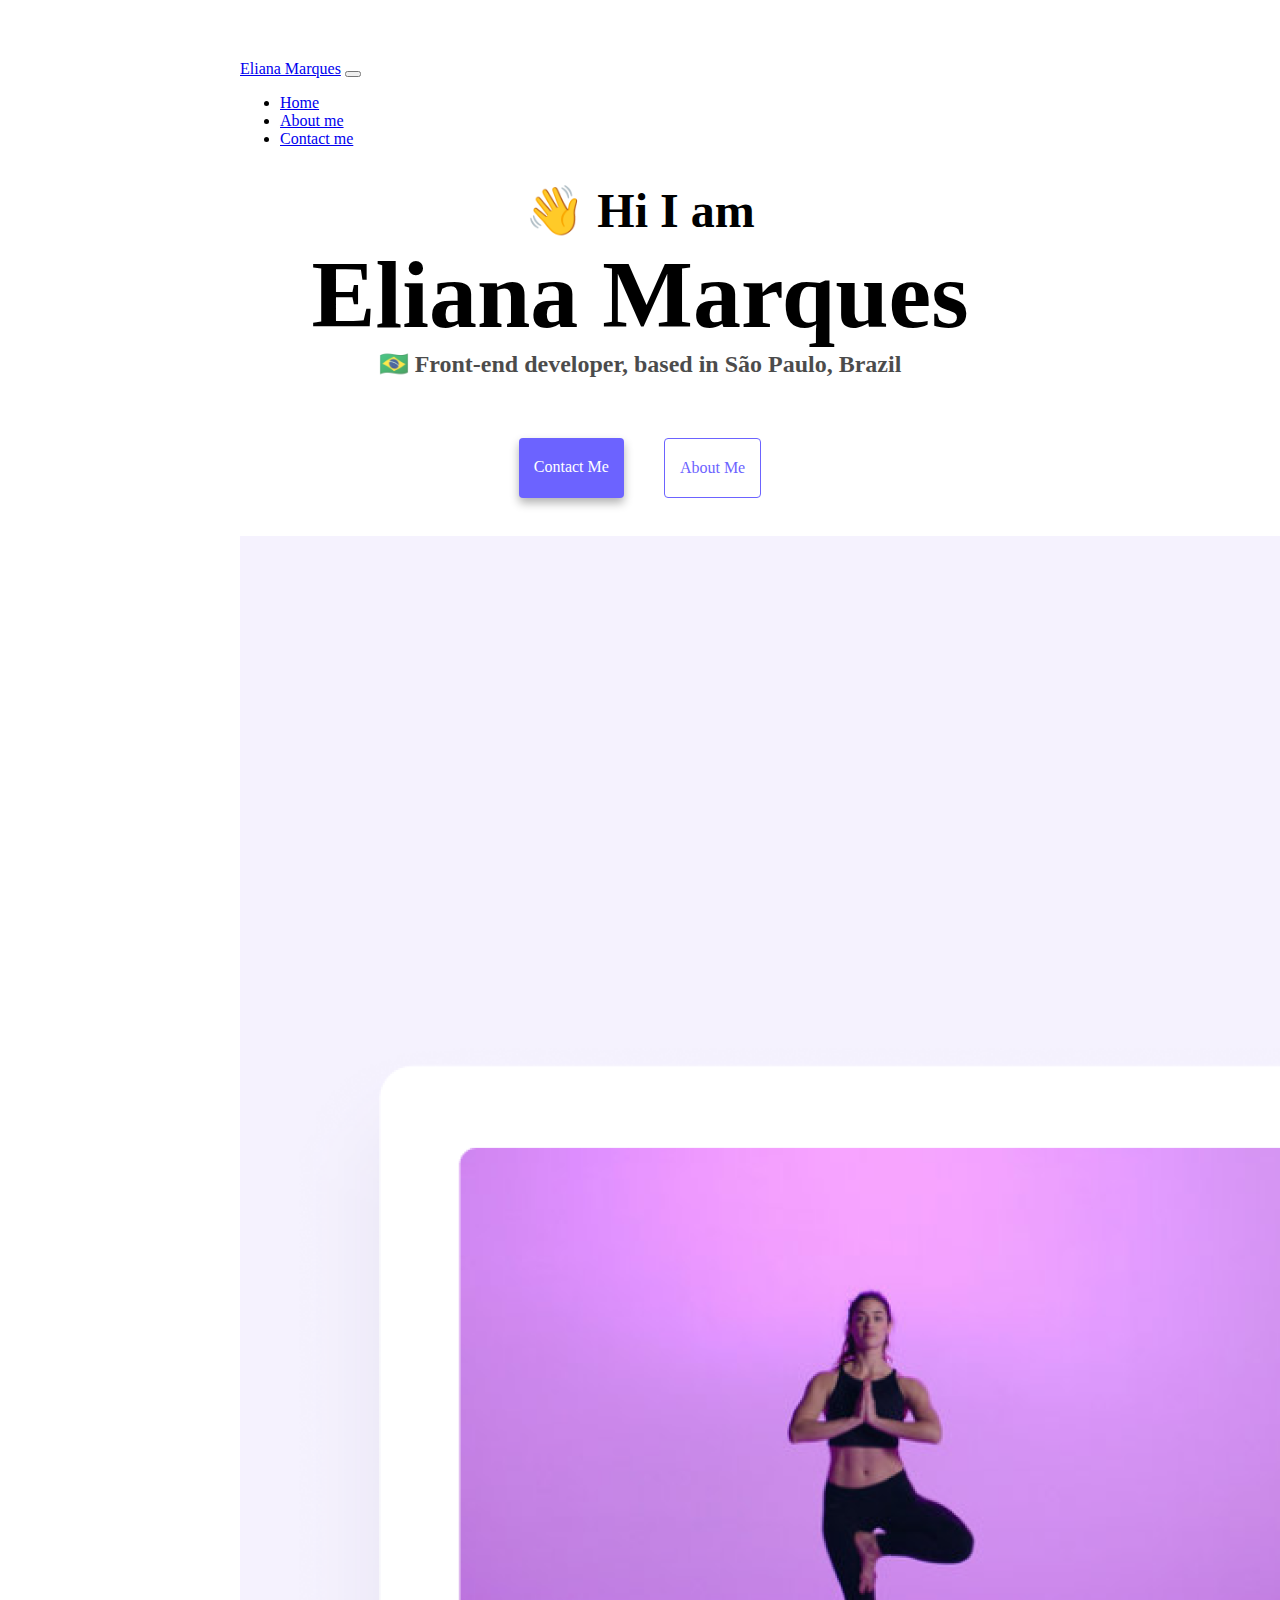
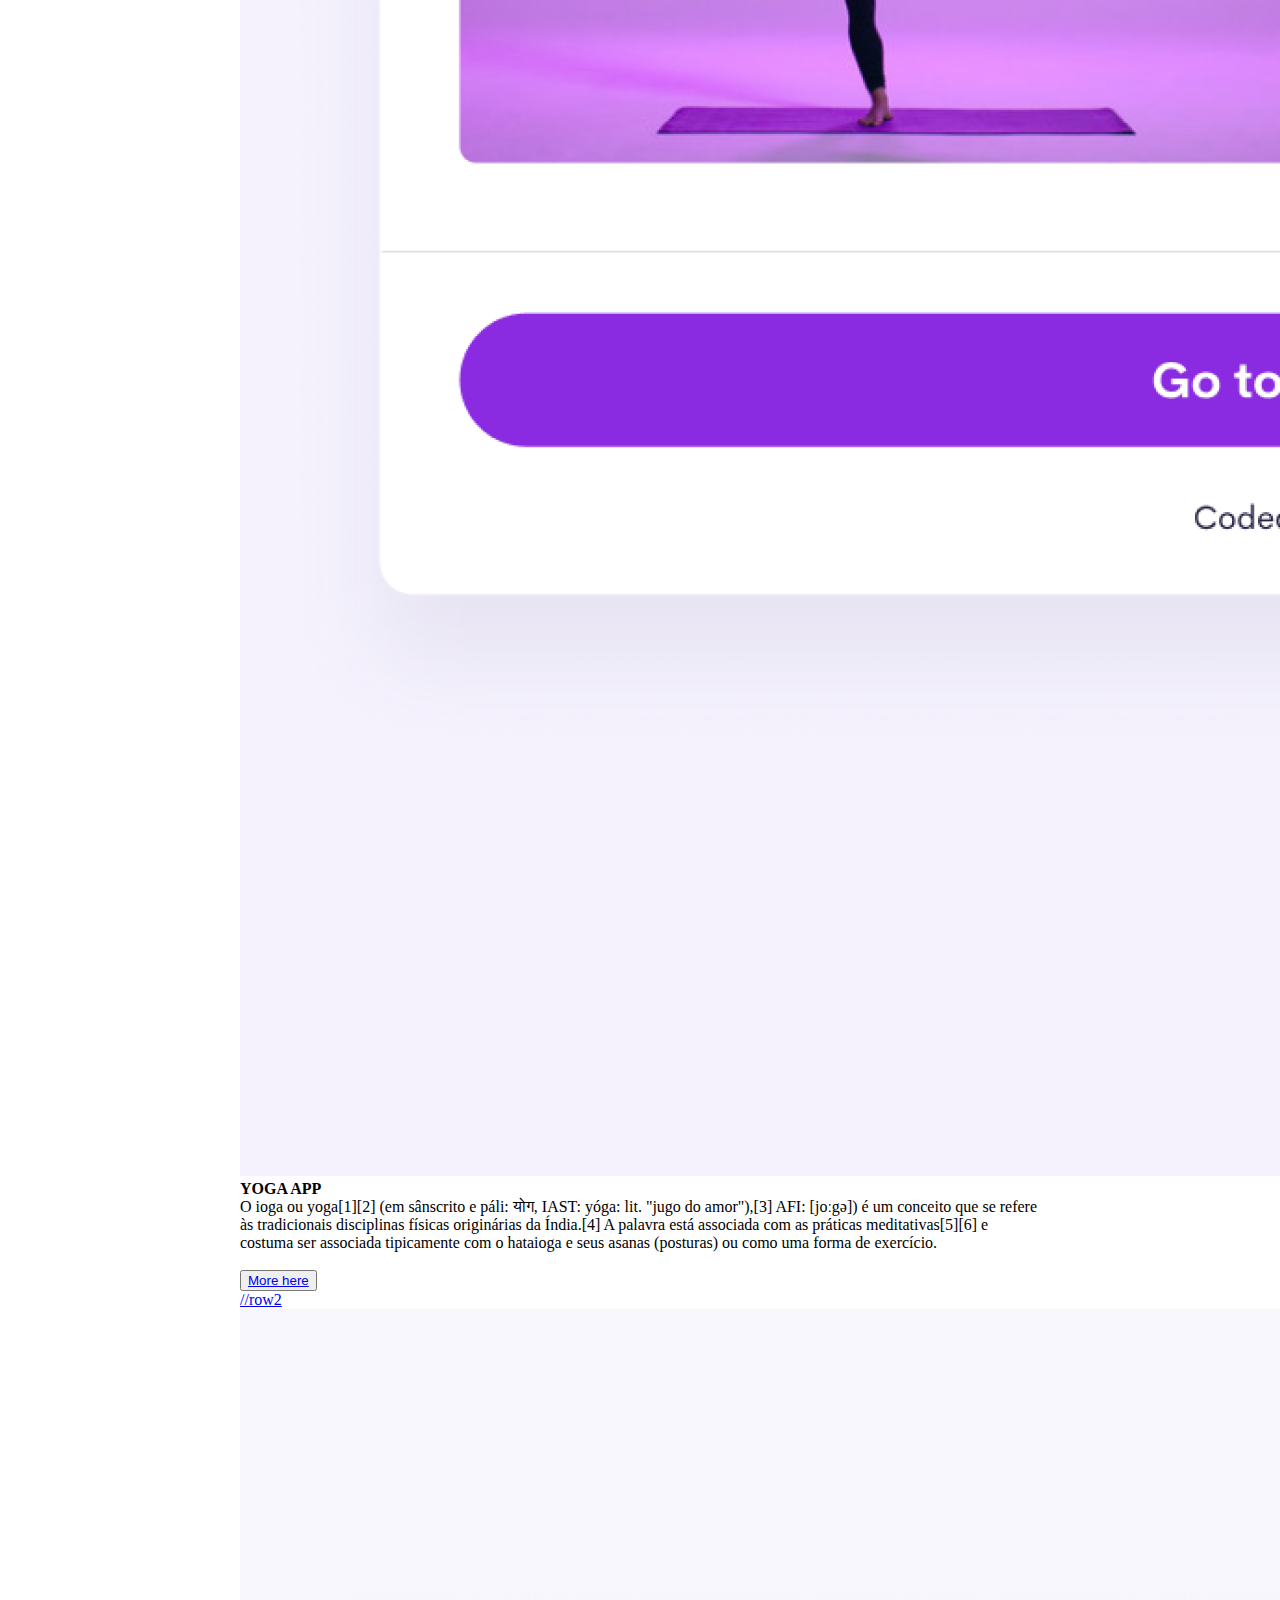
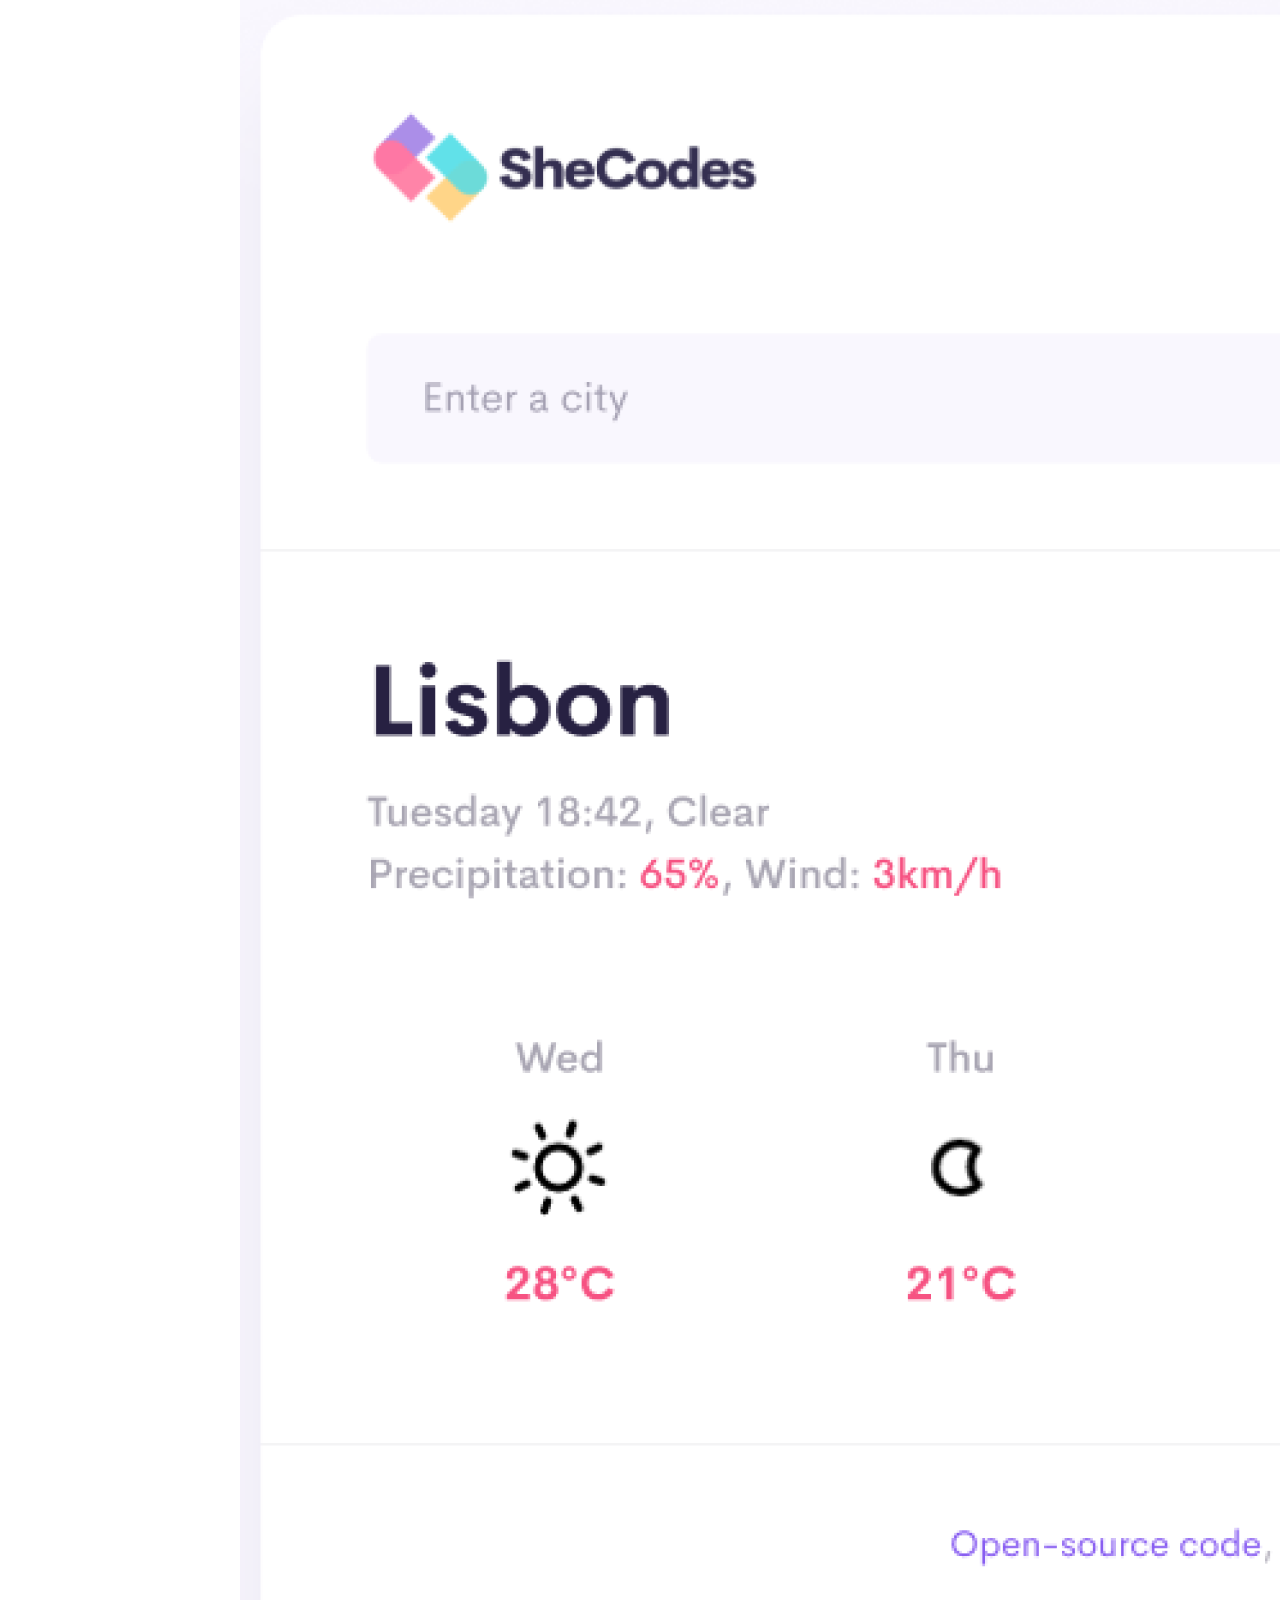
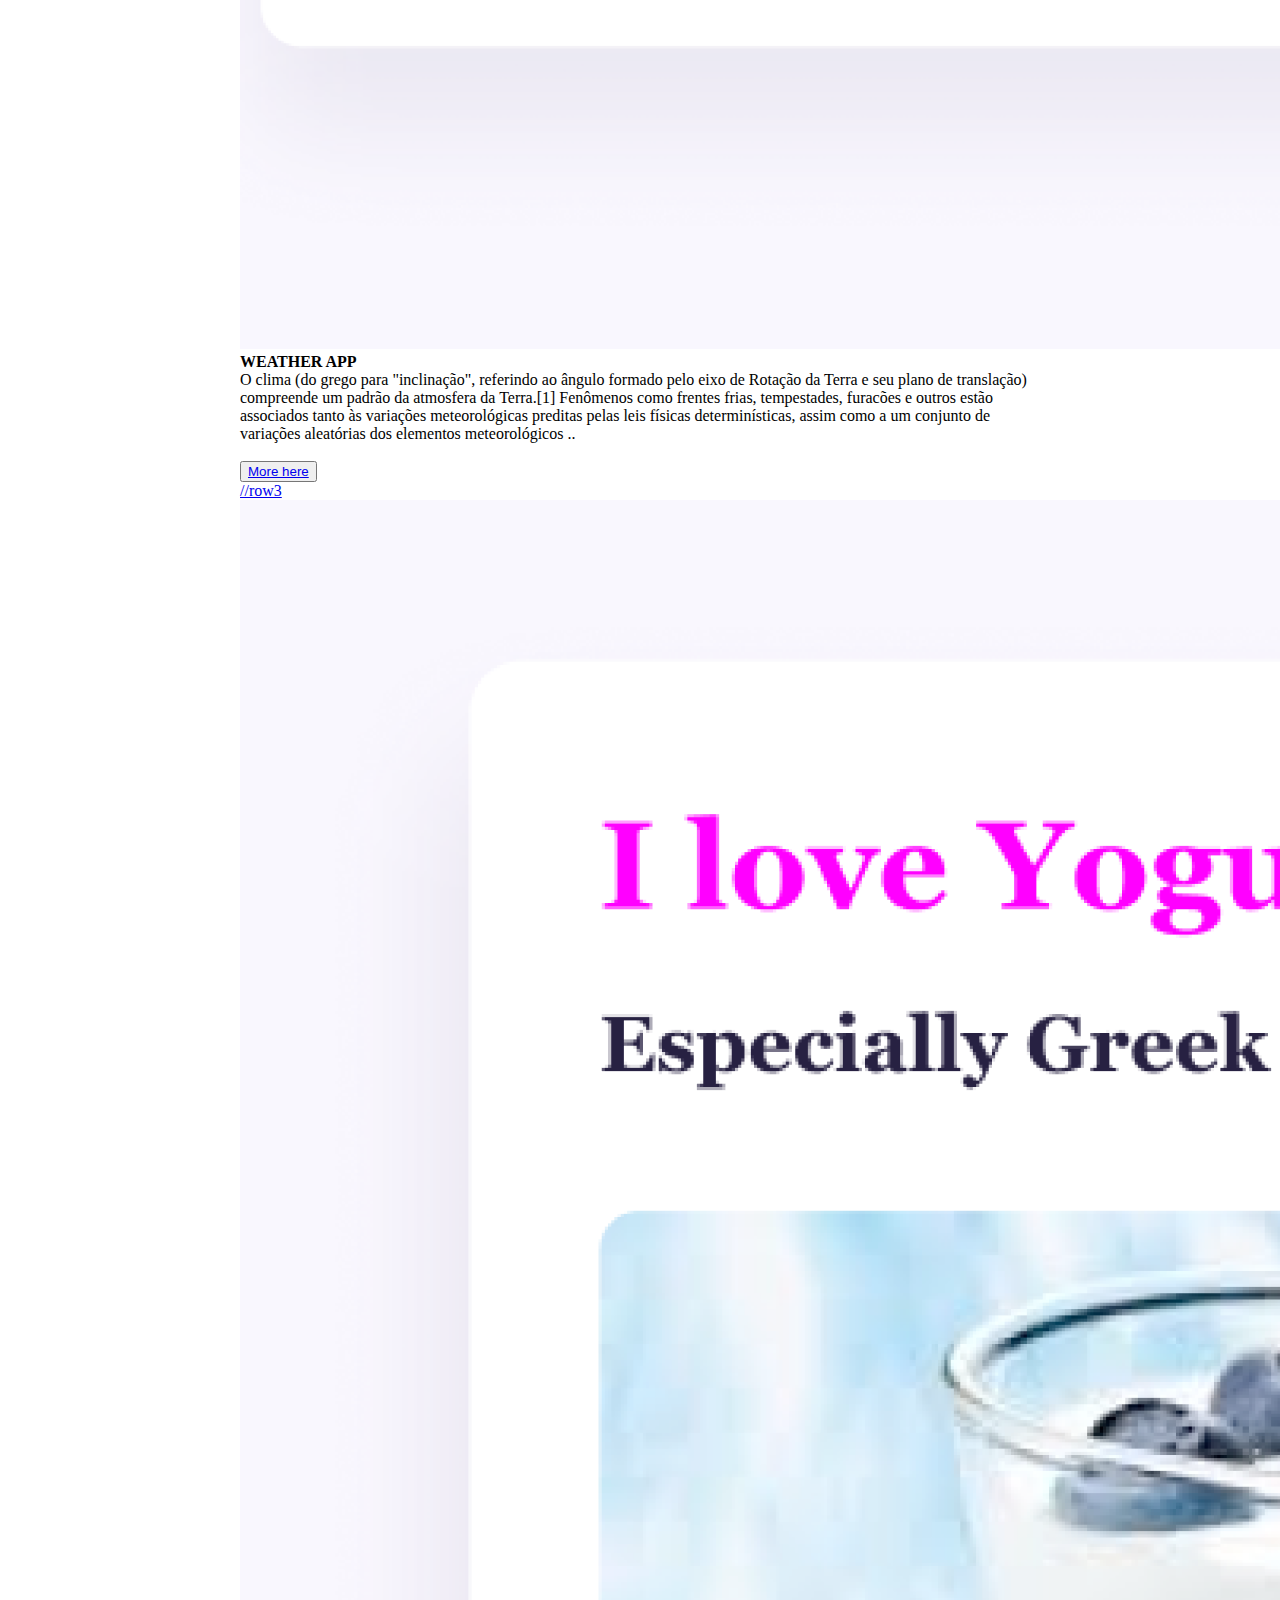
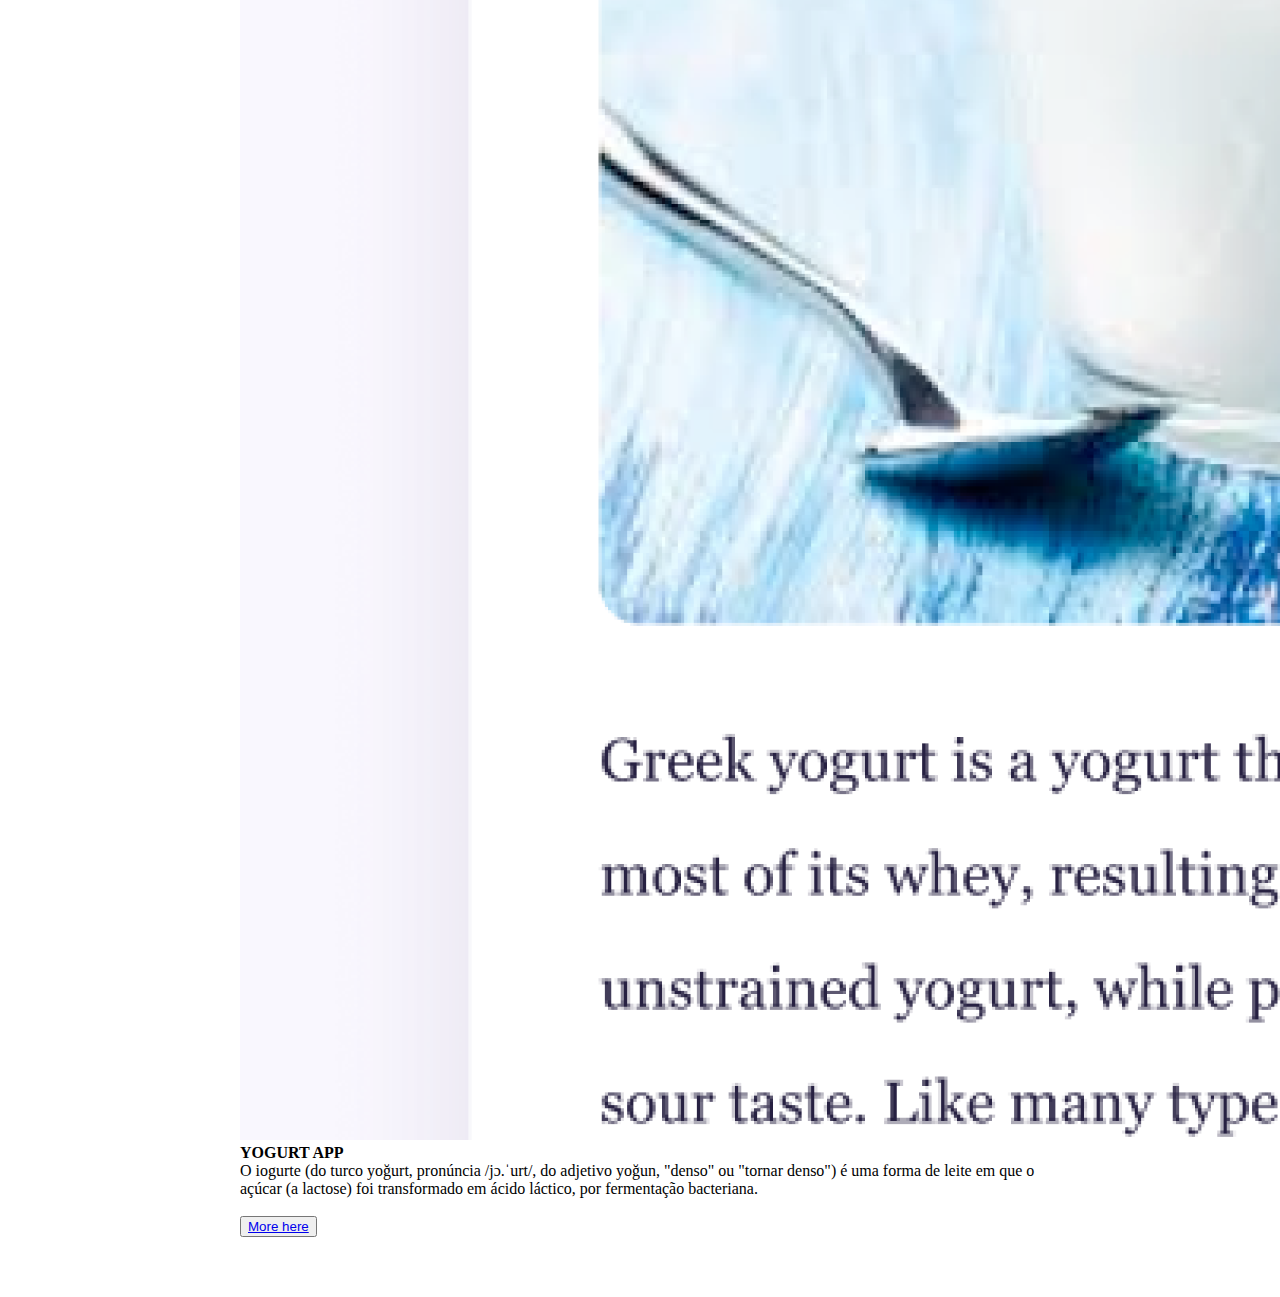
==== index.html @ b6219f6f "Multiple pages upload" ====
<!DOCTYPE html>
<html lang="en">
  <head>
    <meta charset="UTF-8" />
    <meta http-equiv="X-UA-Compatible" content="IE=edge" />
    <meta name="viewport" content="width=device-width, initial-scale=1.0" />
    <meta name="description-info" content="Eliana Marques is a frontend developer from Brazil - learn more about her projects - contact her" />
    <title>Frontend developer Eliana Marques - Projects and contact</title>
    <link
      href="https://cdn.jsdelivr.net/npm/bootstrap@5.1.1/dist/css/bootstrap.min.css"
      rel="stylesheet"
      integrity="sha384-F3w7mX95PdgyTmZZMECAngseQB83DfGTowi0iMjiWaeVhAn4FJkqJByhZMI3AhiU"
      crossorigin="anonymous"
    />
    <script
      src="https://cdn.jsdelivr.net/npm/bootstrap@5.1.1/dist/js/bootstrap.bundle.min.js"
      integrity="sha384-/bQdsTh/da6pkI1MST/rWKFNjaCP5gBSY4sEBT38Q/9RBh9AH40zEOg7Hlq2THRZ"
      crossorigin="anonymous"
    ></script>
    <link rel="stylesheet" href="/src/style.css" />
  </head>
  <header class="fixed-top">
    <nav class="nav-topper navbar navbar-expand-lg navbar-light bg-light">
      <div class="container-fluid">
        <a class="navbar-brand" href="#">Eliana Marques</a>
        <button
          class="navbar-toggler"
          type="button"
          data-bs-toggle="collapse"
          data-bs-target="#navbarNavDropdown"
          aria-controls="navbarNavDropdown"
          aria-expanded="false"
          aria-label="Toggle navigation"
        >
          <span class="navbar-toggler-icon"></span>
        </button>
        <div class="collapse navbar-collapse" id="navbarNavDropdown">
          <ul class="navbar-nav">
            <li class="nav-item">
              <a class="nav-link active" aria-current="page" href="/index.html">Home</a>
            </li>
            <li class="nav-item">
              <a class="nav-link" href="/about.html">About me</a>
            </li>
            <li class="nav-item">
              <a class="nav-link" href="/about.html">Contact me</a>
            </li>
          </ul>
        </div>
      </div>
    </nav>
  </header>
  <body>
    <br />
      <h2>👋 Hi I am</h2>
      <h1>Eliana Marques</h1>
      <h3>🇧🇷 Front-end developer, based in São Paulo, Brazil</h3>
      <div class="navigation-links">
        <a href="/about.html#contact" class="contact-link" title="email Eliana Marques">Contact me</a>
        <a href="/about.html" class="about-link" tittle="about Eliana Marques">About me</a>
      </div>
      <br />
      <div class="container overflow-hidden">
        <div class="row gy-5">
          <div class="col-md-6">
            <div class="p-3">
                <img src="/images/yoga.png" class="rounded img-thumbnail" alt="yoga lesson"></a>
            </div>
          </div>
          <div class="col-md-6">
            <div class="p-3"><strong>YOGA APP</strong>
            <div class="text">O ioga ou yoga[1][2] (em sânscrito e páli: योग, IAST: yóga: lit. "jugo do amor"),[3] AFI: [joːgə]) é um conceito que se refere às tradicionais disciplinas físicas originárias da Índia.[4] A palavra está associada com as práticas meditativas[5][6] e costuma ser associada tipicamente com o hataioga e seus asanas (posturas) ou como uma forma de exercício.
              </div>
              <br />
              <button type="button" class="btn btn-primary"><a href="https://pt.wikipedia.org/wiki/Ioga" class="text-white">More here</button>
              </div>
            </div>
          </div>
        </div>
  //row2
            <div class="container overflow-hidden">
              <div class="row gy-5">
                <div class="col-md-6">
                  <div class="p-3">
                      <img src="/images/weather.png" class="rounded img-thumbnail" alt="weather app"></a>
                  </div>
                </div>
                <div class="col-md-6">
                  <div class="p-3"><strong>WEATHER APP</strong>
                  <div class="text">O clima (do grego para "inclinação", referindo ao ângulo formado pelo eixo de Rotação da Terra e seu plano de translação) compreende um padrão da atmosfera da Terra.[1] Fenômenos como frentes frias, tempestades, furacões e outros estão associados tanto às variações meteorológicas preditas pelas leis físicas determinísticas, assim como a um conjunto de variações aleatórias dos elementos meteorológicos ..
                    </div>
                    <br />
                    <button type="button" class="btn btn-primary"><a href="https://pt.wikipedia.org/wiki/Clima" class="text-white">More here</button>
                    </div>
                  </div>
                </div>
              </div>
    //row3
    <div class="container overflow-hidden">
      <div class="row gy-5">
        <div class="col-md-6">
          <div class="p-3">
              <img src="/images/yogurt.png" class="rounded img-thumbnail" alt="yogurt pic"></a>
          </div>
        </div>
        <div class="col-md-6">
          <div class="p-3"><strong>YOGURT APP</strong>
          <div class="text">O iogurte (do turco yoğurt, pronúncia /jɔ.ˈurt/, do adjetivo yoğun, "denso" ou "tornar denso") é uma forma de leite em que o açúcar (a lactose) foi transformado em ácido láctico, por fermentação bacteriana.
            </div>
            <br />
            <button type="button" class="btn btn-primary"><a href="https://pt.wikipedia.org/wiki/Iogurte" class="text-white">More here</button>
            </div>
          </div>
        </div>
        </div>
    </body>
  </html>
---- src/style.css ----
:root {
  --primary-color: #6c63ff;
  --secondary-color: #f5f2fe;
  --box-shadow: 0 5px 10px rgba(0, 0, 0, 0.3);
}

body {
  margin: 60px auto;
  max-width: 800px;
}

h1,
h2,
h3 {
  text-align: center;
  margin: 0;
}

h1 {
  font-size: 96px;
}

h2 {
  font-size: 48px;
}

h3 {
  font-size: 24px;
  opacity: 0.7;
}

p {
  background: var(--secondary-color);
  padding: 20px;
  border-radius: 4px;
  font-size: 18px;
  line-height: 1.5;
  text-align: center;
}

.navigation-links {
  display: flex;
  margin-top: 40px;
  justify-content: center;
}

.navigation-links a {
  margin: 20px;
  border-radius: 4px;
  padding: 20px 15px;
  text-decoration: none;
  text-transform: capitalize;
}

.contact-link {
  background: var(--primary-color);
  box-shadow: var(--box-shadow);
  color: white;
}

.about-link {
  color: var(--primary-color);
  border: 1px solid var(--primary-color);
}

.homepage-link {
  color: var(--primary-color);
  text-align: center;
  display: block;
}

.about-paragraphs {
  display: flex;
  margin: 30px 0;
}

.about-paragraphs p {
  margin: 10px;
}

.about-main-paragraph {
  border: none;
  background: none;
}

.email-link {
  display: flex;
  justify-content: center;
  color: var(--primary-color);
  font-size: 28px;
  text-decoration: none;
}

.email-link:hover {
  text-decoration: underline;
}
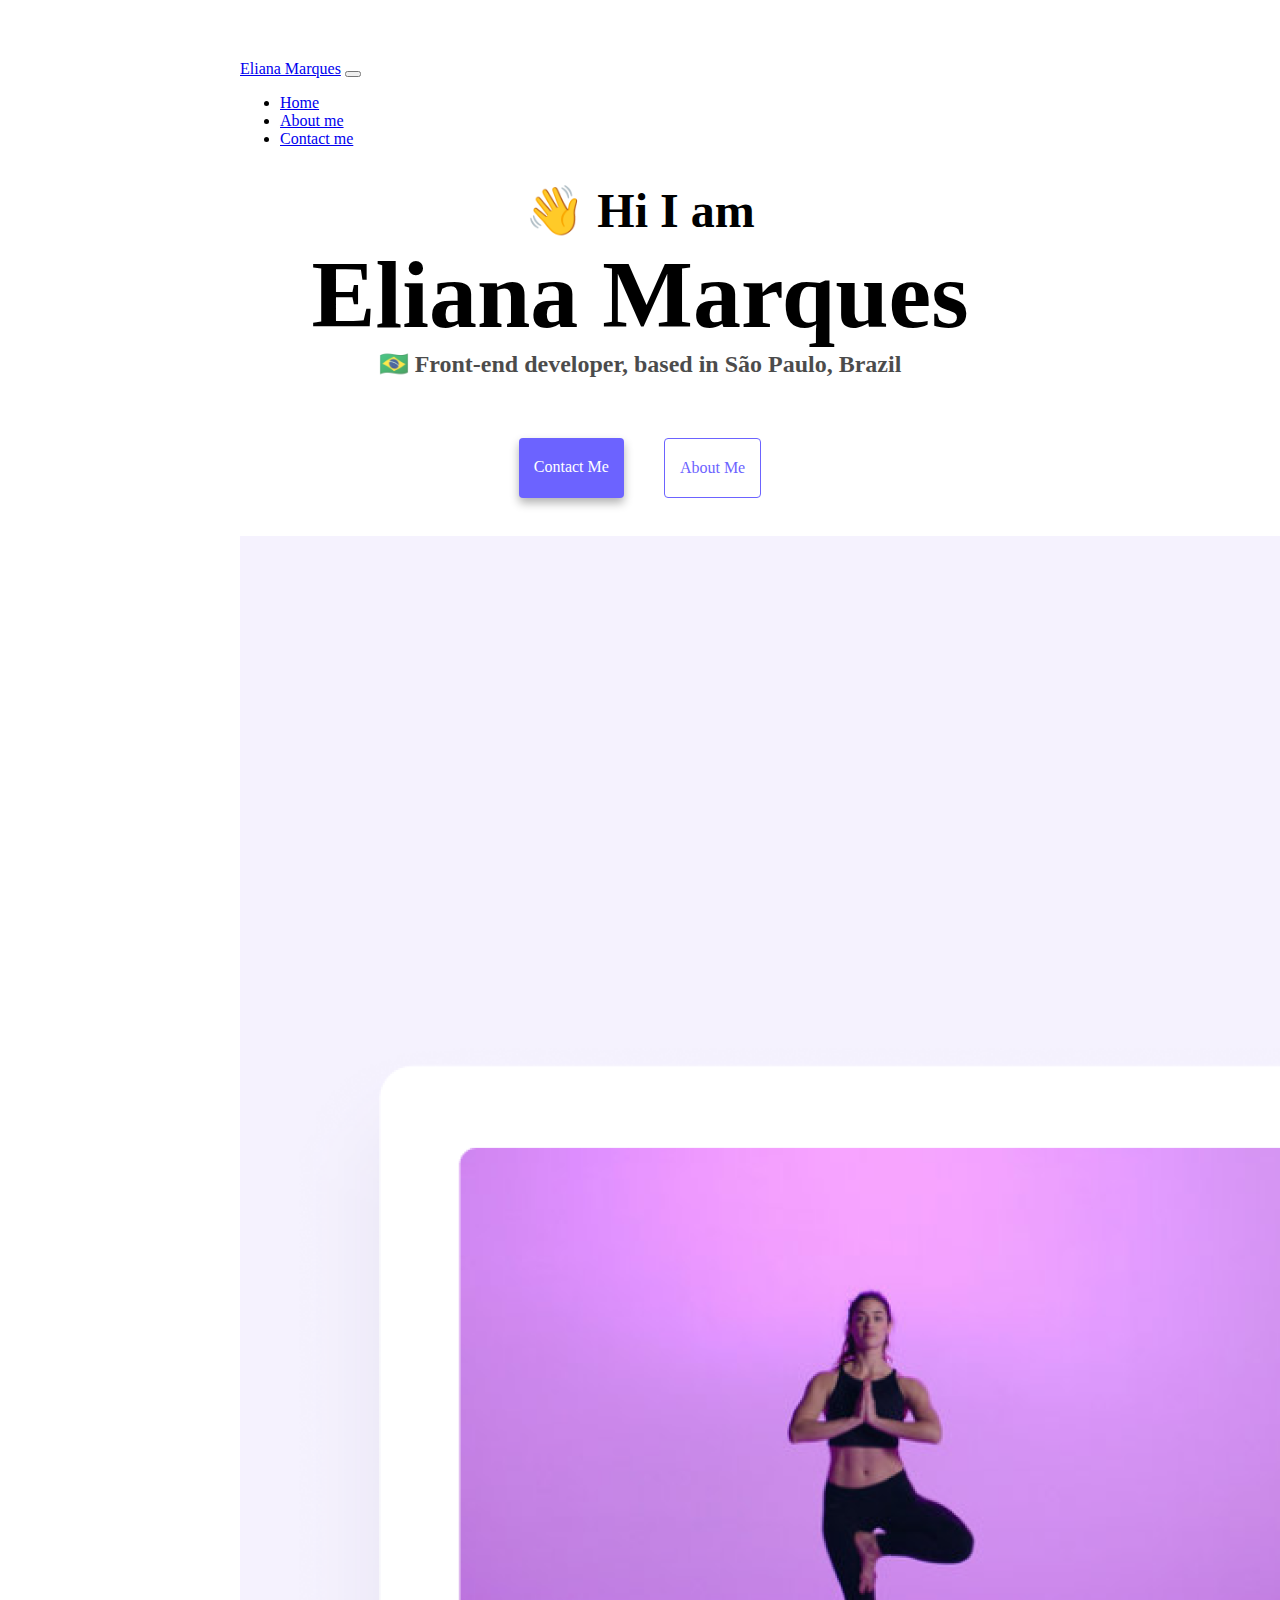
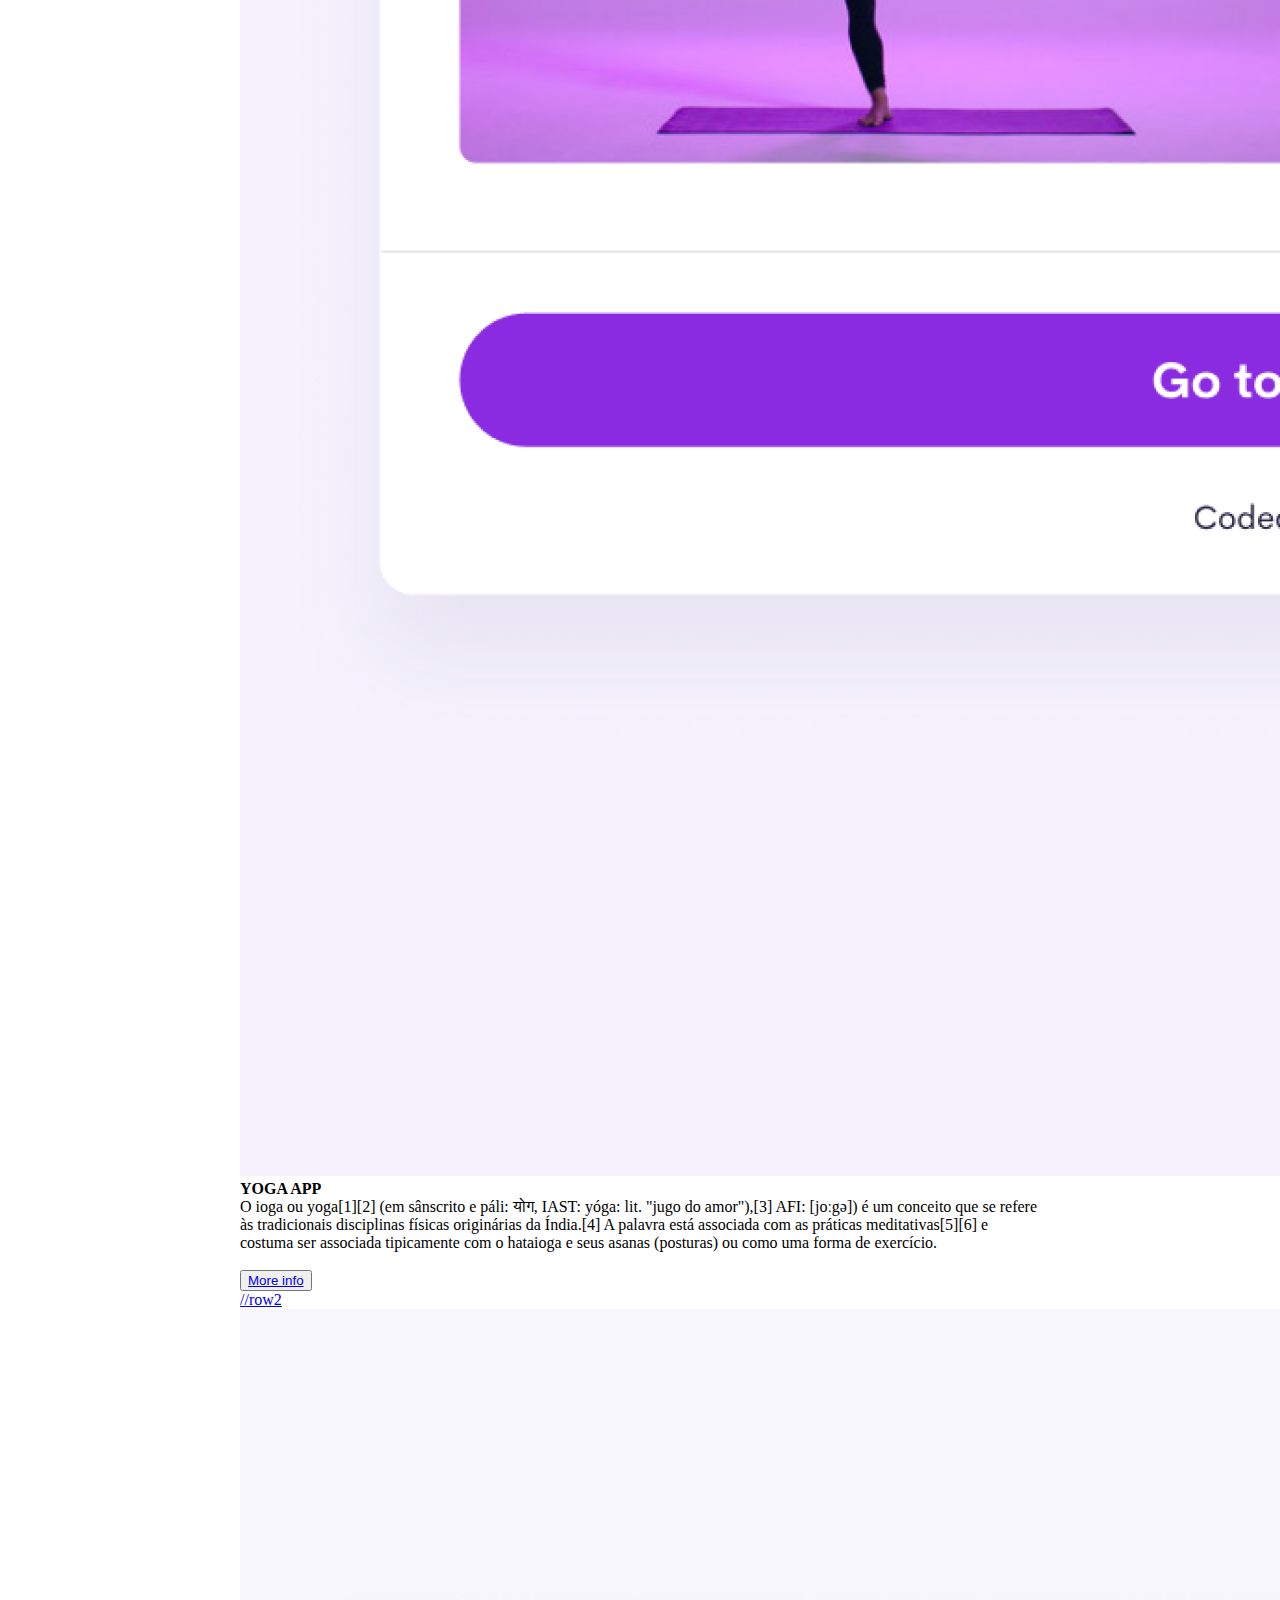
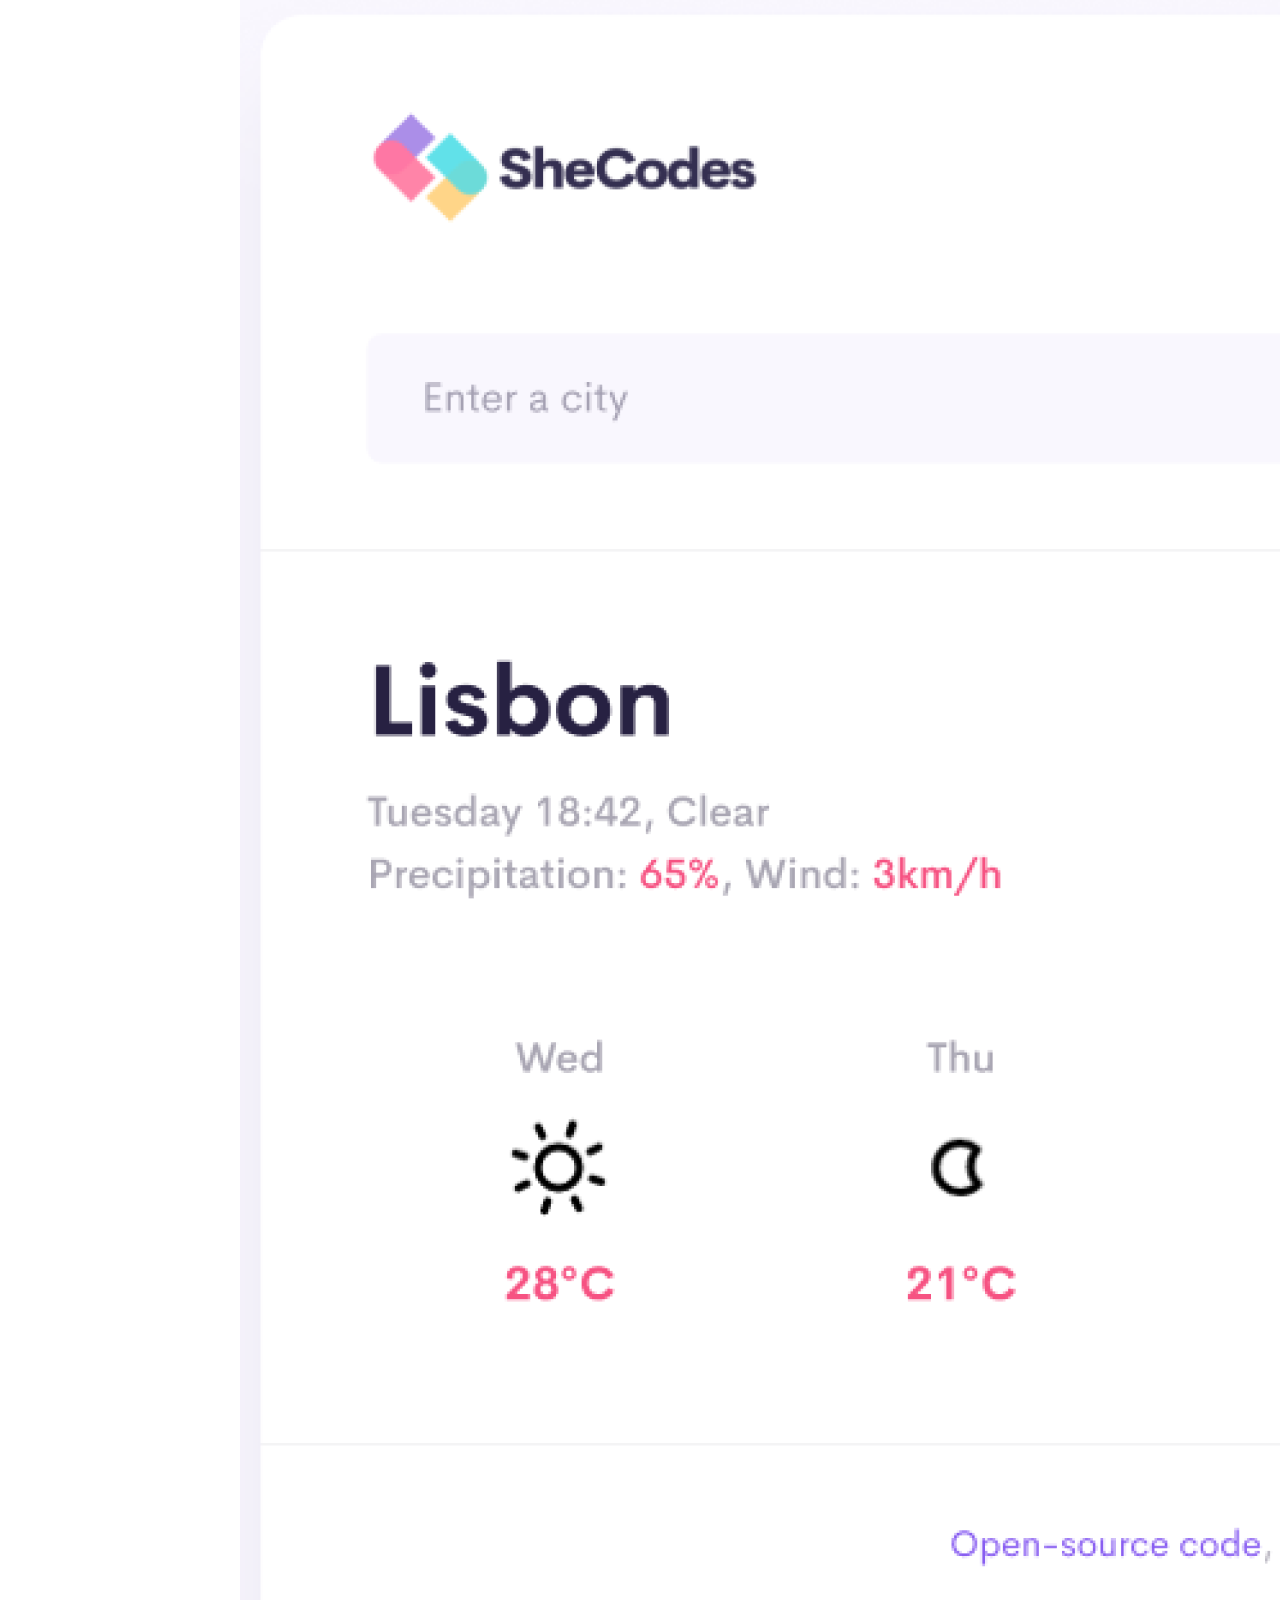
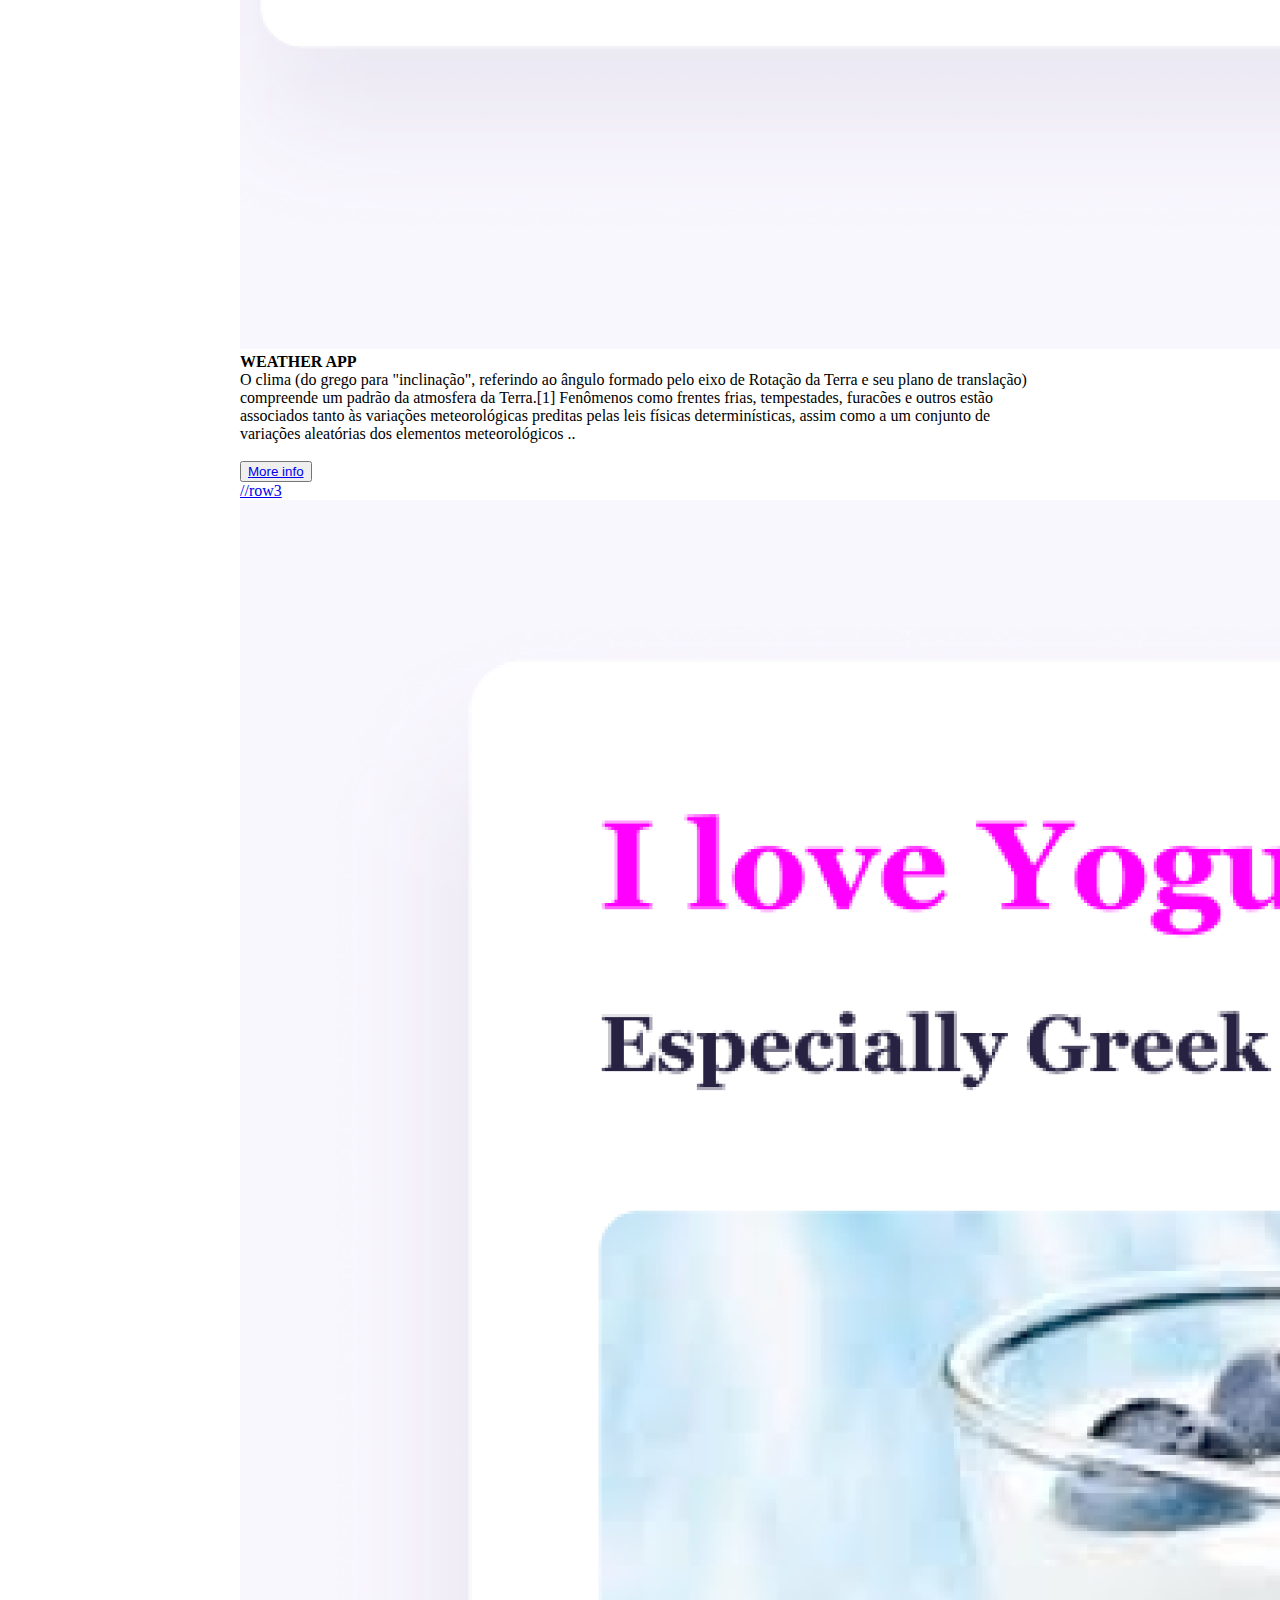
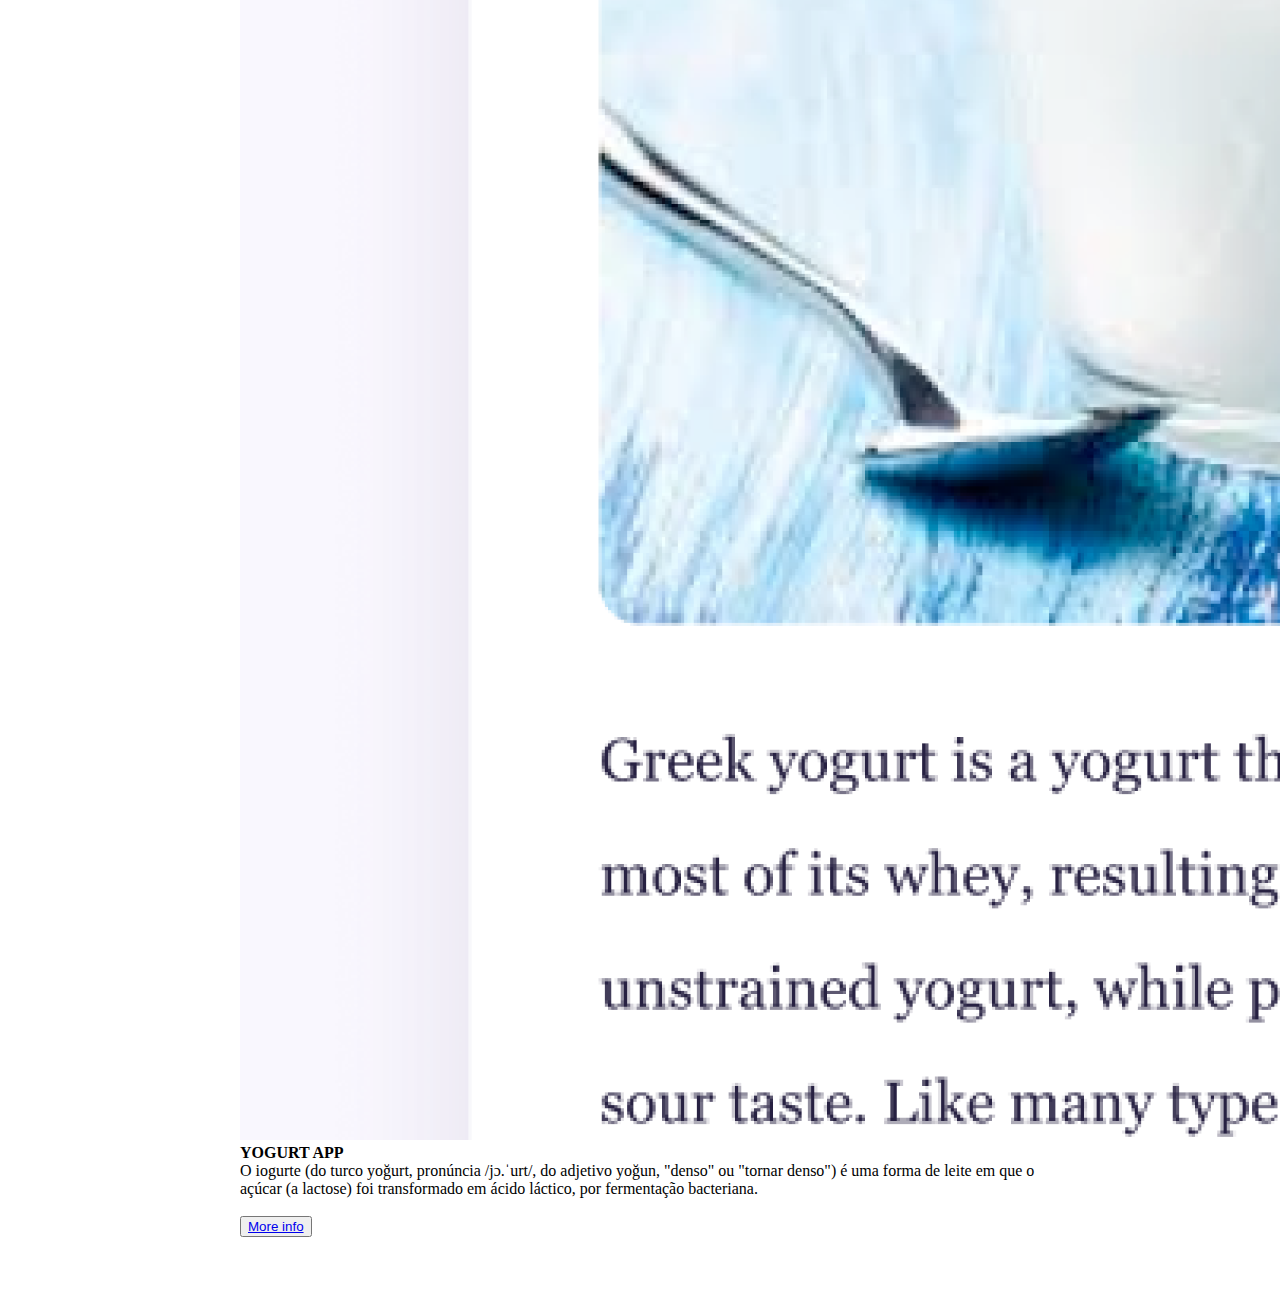
==== commit ec6870c1: "SEO update" ====
--- a/index.html
+++ b/index.html
@@ -22,7 +22,7 @@
   <header class="fixed-top">
     <nav class="nav-topper navbar navbar-expand-lg navbar-light bg-light">
       <div class="container-fluid">
-        <a class="navbar-brand" href="#">Eliana Marques</a>
+        <a class="navbar-brand" href="#" tittle="Frontend Developer">Eliana Marques</a>
         <button
           class="navbar-toggler"
           type="button"
@@ -37,13 +37,13 @@
         <div class="collapse navbar-collapse" id="navbarNavDropdown">
           <ul class="navbar-nav">
             <li class="nav-item">
-              <a class="nav-link active" aria-current="page" href="/index.html">Home</a>
+              <a class="nav-link active" aria-current="page" href="/index.html" tittle="homepage about Eliana marques">Home</a>
             </li>
             <li class="nav-item">
-              <a class="nav-link" href="/about.html">About me</a>
+              <a class="nav-link" href="/about.html" tittle="Learn more about Eliana Marques projects">About me</a>
             </li>
             <li class="nav-item">
-              <a class="nav-link" href="/about.html">Contact me</a>
+              <a class="nav-link" href="/about.html#contact" tittle="contact Eliana Marques by email">Contact me</a>
             </li>
           </ul>
         </div>
@@ -72,7 +72,7 @@
             <div class="text">O ioga ou yoga[1][2] (em sânscrito e páli: योग, IAST: yóga: lit. "jugo do amor"),[3] AFI: [joːgə]) é um conceito que se refere às tradicionais disciplinas físicas originárias da Índia.[4] A palavra está associada com as práticas meditativas[5][6] e costuma ser associada tipicamente com o hataioga e seus asanas (posturas) ou como uma forma de exercício.
               </div>
               <br />
-              <button type="button" class="btn btn-primary"><a href="https://pt.wikipedia.org/wiki/Ioga" class="text-white">More here</button>
+              <button type="button" class="btn btn-primary"><a href="https://pt.wikipedia.org/wiki/Ioga" class="text-white" tittle="more information about yoga app">More info</button>
               </div>
             </div>
           </div>
@@ -90,7 +90,7 @@
                   <div class="text">O clima (do grego para "inclinação", referindo ao ângulo formado pelo eixo de Rotação da Terra e seu plano de translação) compreende um padrão da atmosfera da Terra.[1] Fenômenos como frentes frias, tempestades, furacões e outros estão associados tanto às variações meteorológicas preditas pelas leis físicas determinísticas, assim como a um conjunto de variações aleatórias dos elementos meteorológicos ..
                     </div>
                     <br />
-                    <button type="button" class="btn btn-primary"><a href="https://pt.wikipedia.org/wiki/Clima" class="text-white">More here</button>
+                    <button type="button" class="btn btn-primary"><a href="https://pt.wikipedia.org/wiki/Clima" class="text-white" tittle="more information about the weather app">More info</button>
                     </div>
                   </div>
                 </div>
@@ -108,7 +108,7 @@
           <div class="text">O iogurte (do turco yoğurt, pronúncia /jɔ.ˈurt/, do adjetivo yoğun, "denso" ou "tornar denso") é uma forma de leite em que o açúcar (a lactose) foi transformado em ácido láctico, por fermentação bacteriana.
             </div>
             <br />
-            <button type="button" class="btn btn-primary"><a href="https://pt.wikipedia.org/wiki/Iogurte" class="text-white">More here</button>
+            <button type="button" class="btn btn-primary"><a href="https://pt.wikipedia.org/wiki/Iogurte" class="text-white" tittle="more information about yogurt app">More info</button>
             </div>
           </div>
         </div>
--- a/src/style.css
+++ b/src/style.css
@@ -36,6 +36,22 @@
   font-size: 18px;
   line-height: 1.5;
   text-align: center;
+}
+
+@media (max-width: 600px) {
+  h1 {
+    font-size: 65px;
+  }
+  h2 {
+    font-size: 32px;
+  }
+  h3 {
+    font-size: 18px;
+  }
+
+  p {
+    display: none;
+  }
 }
 
 .navigation-links {
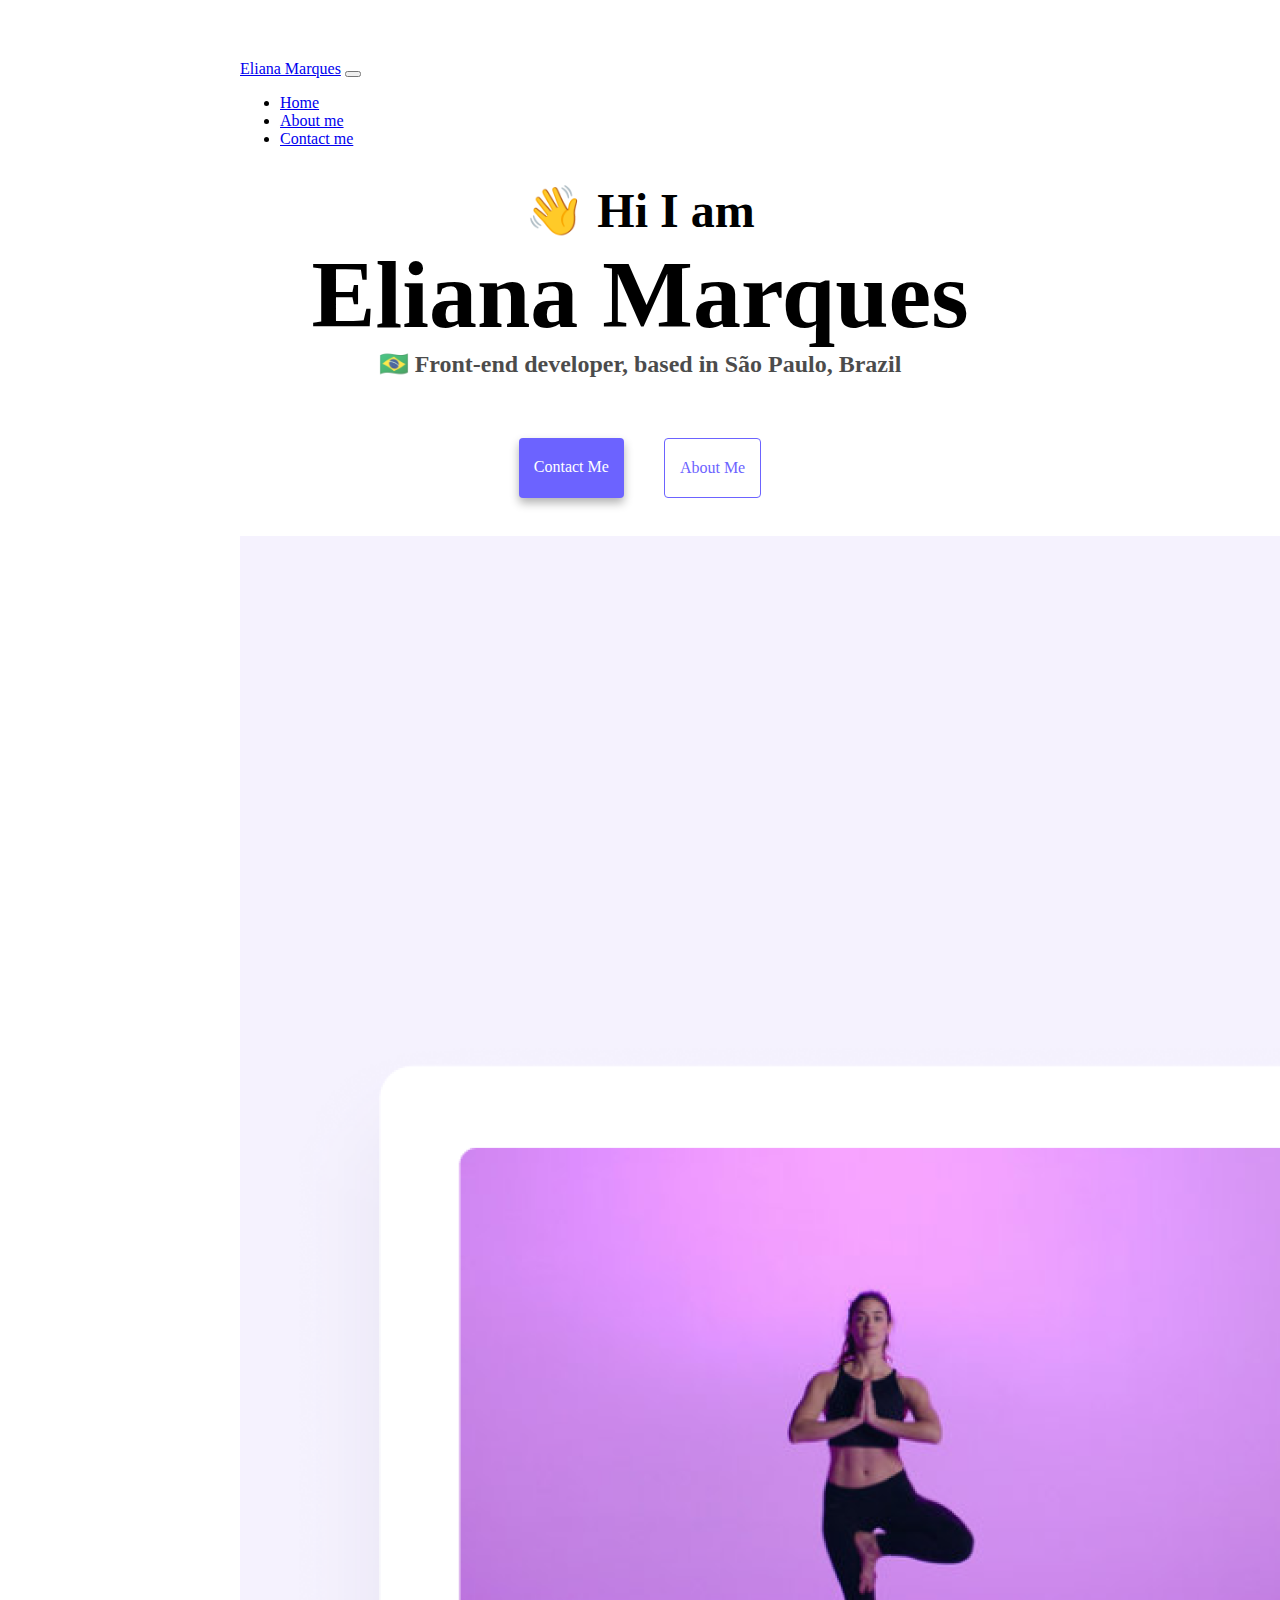
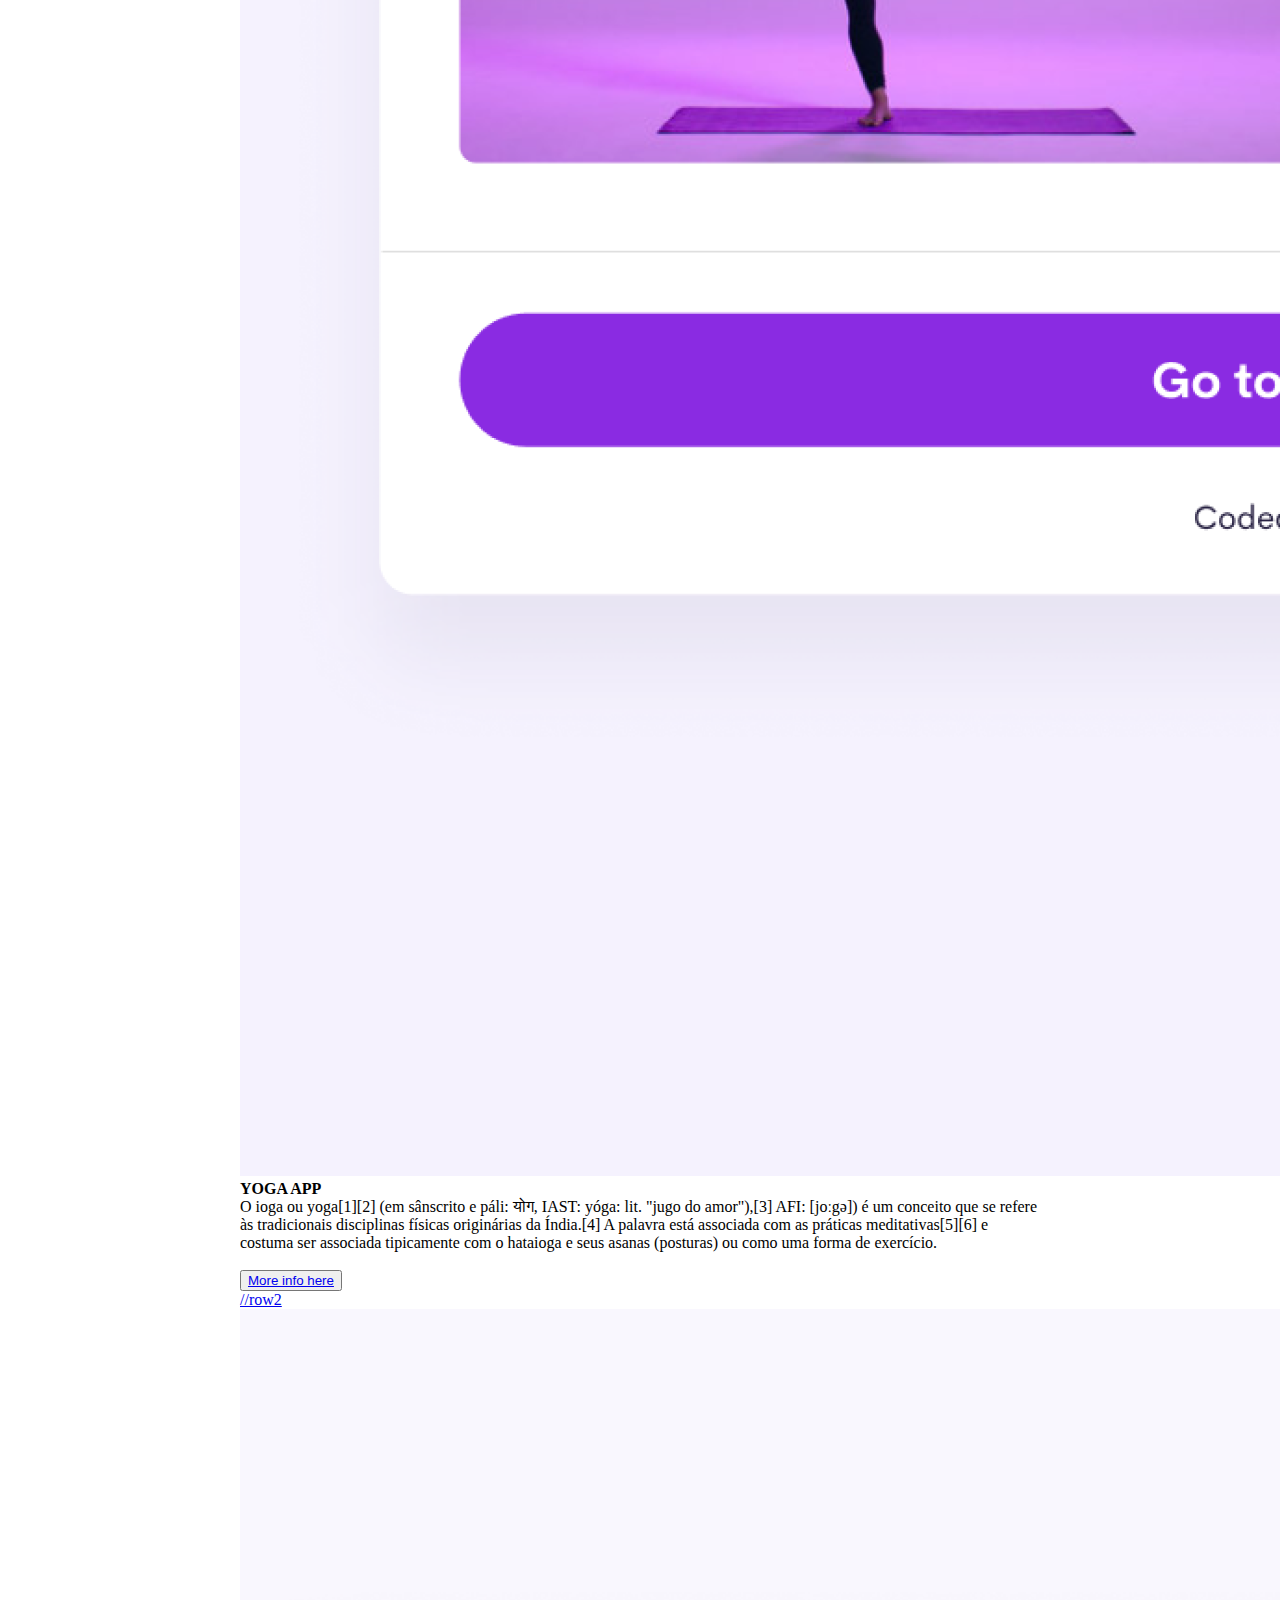
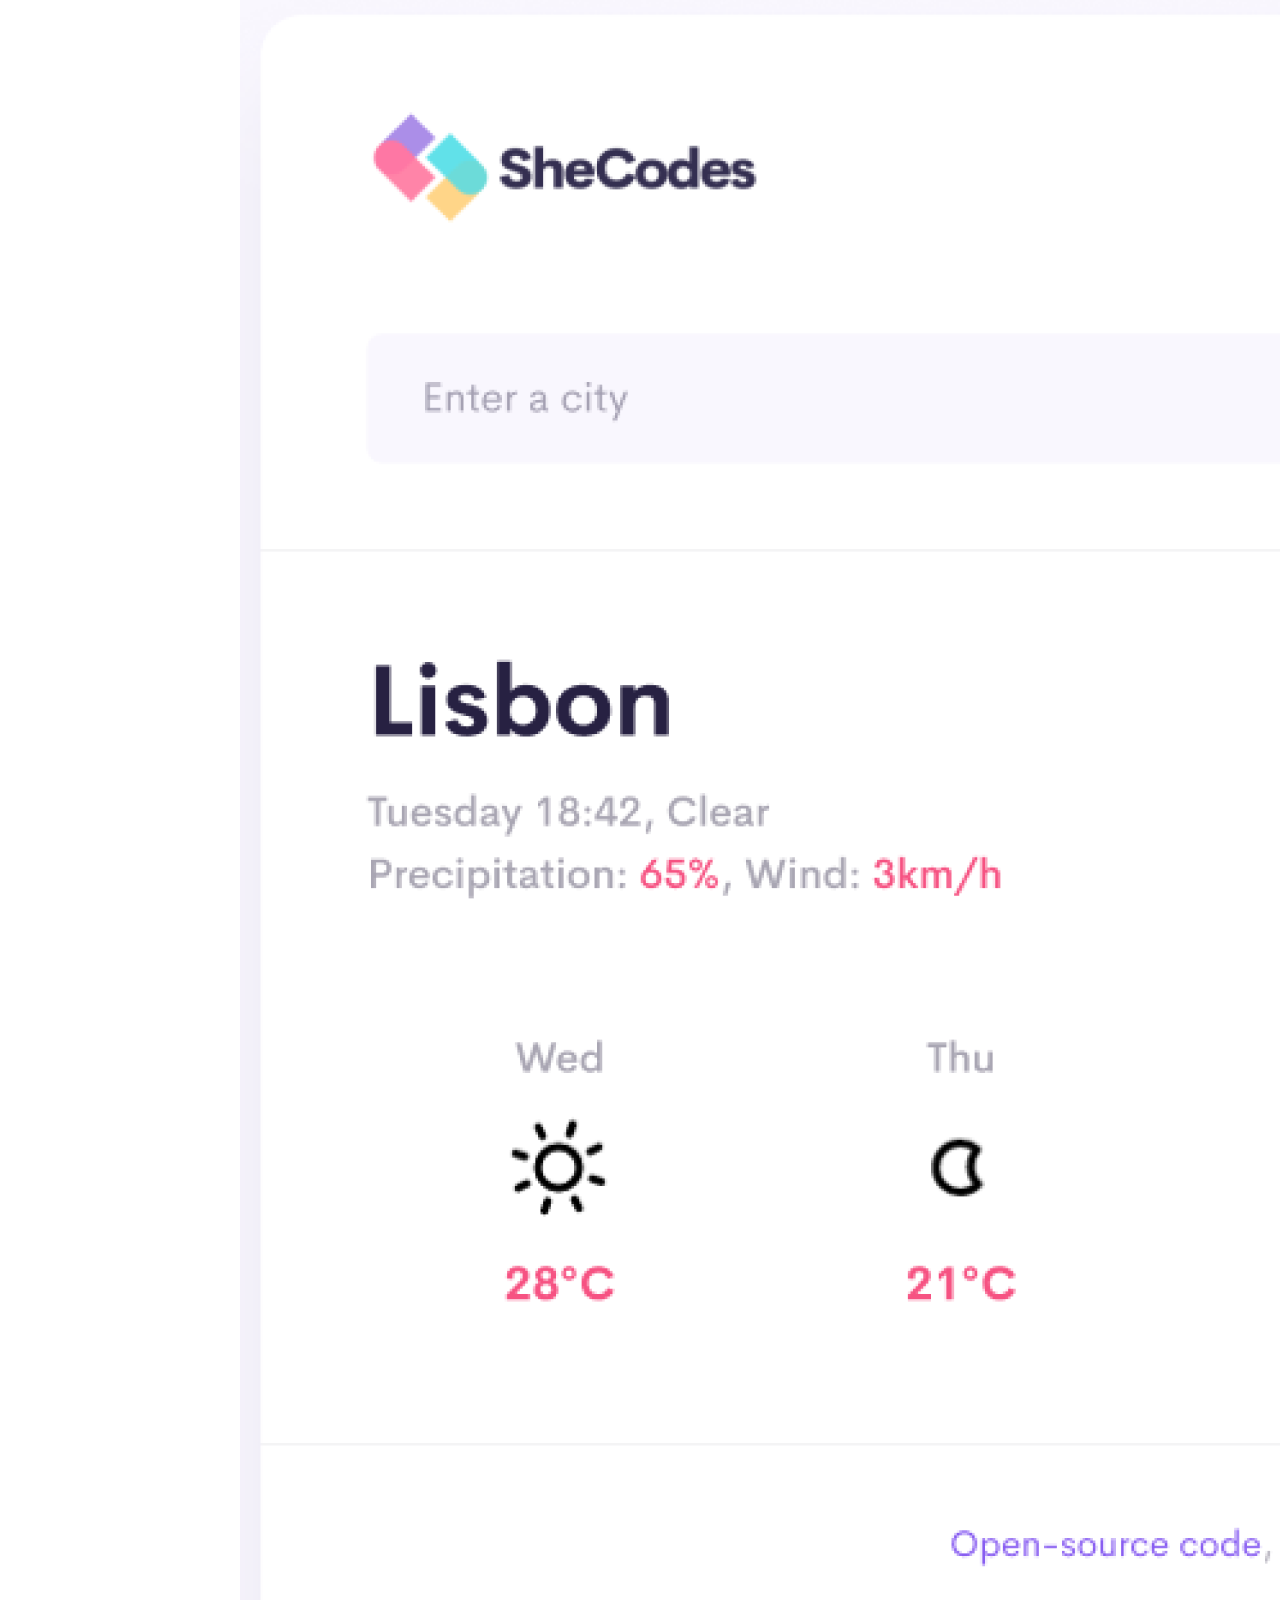
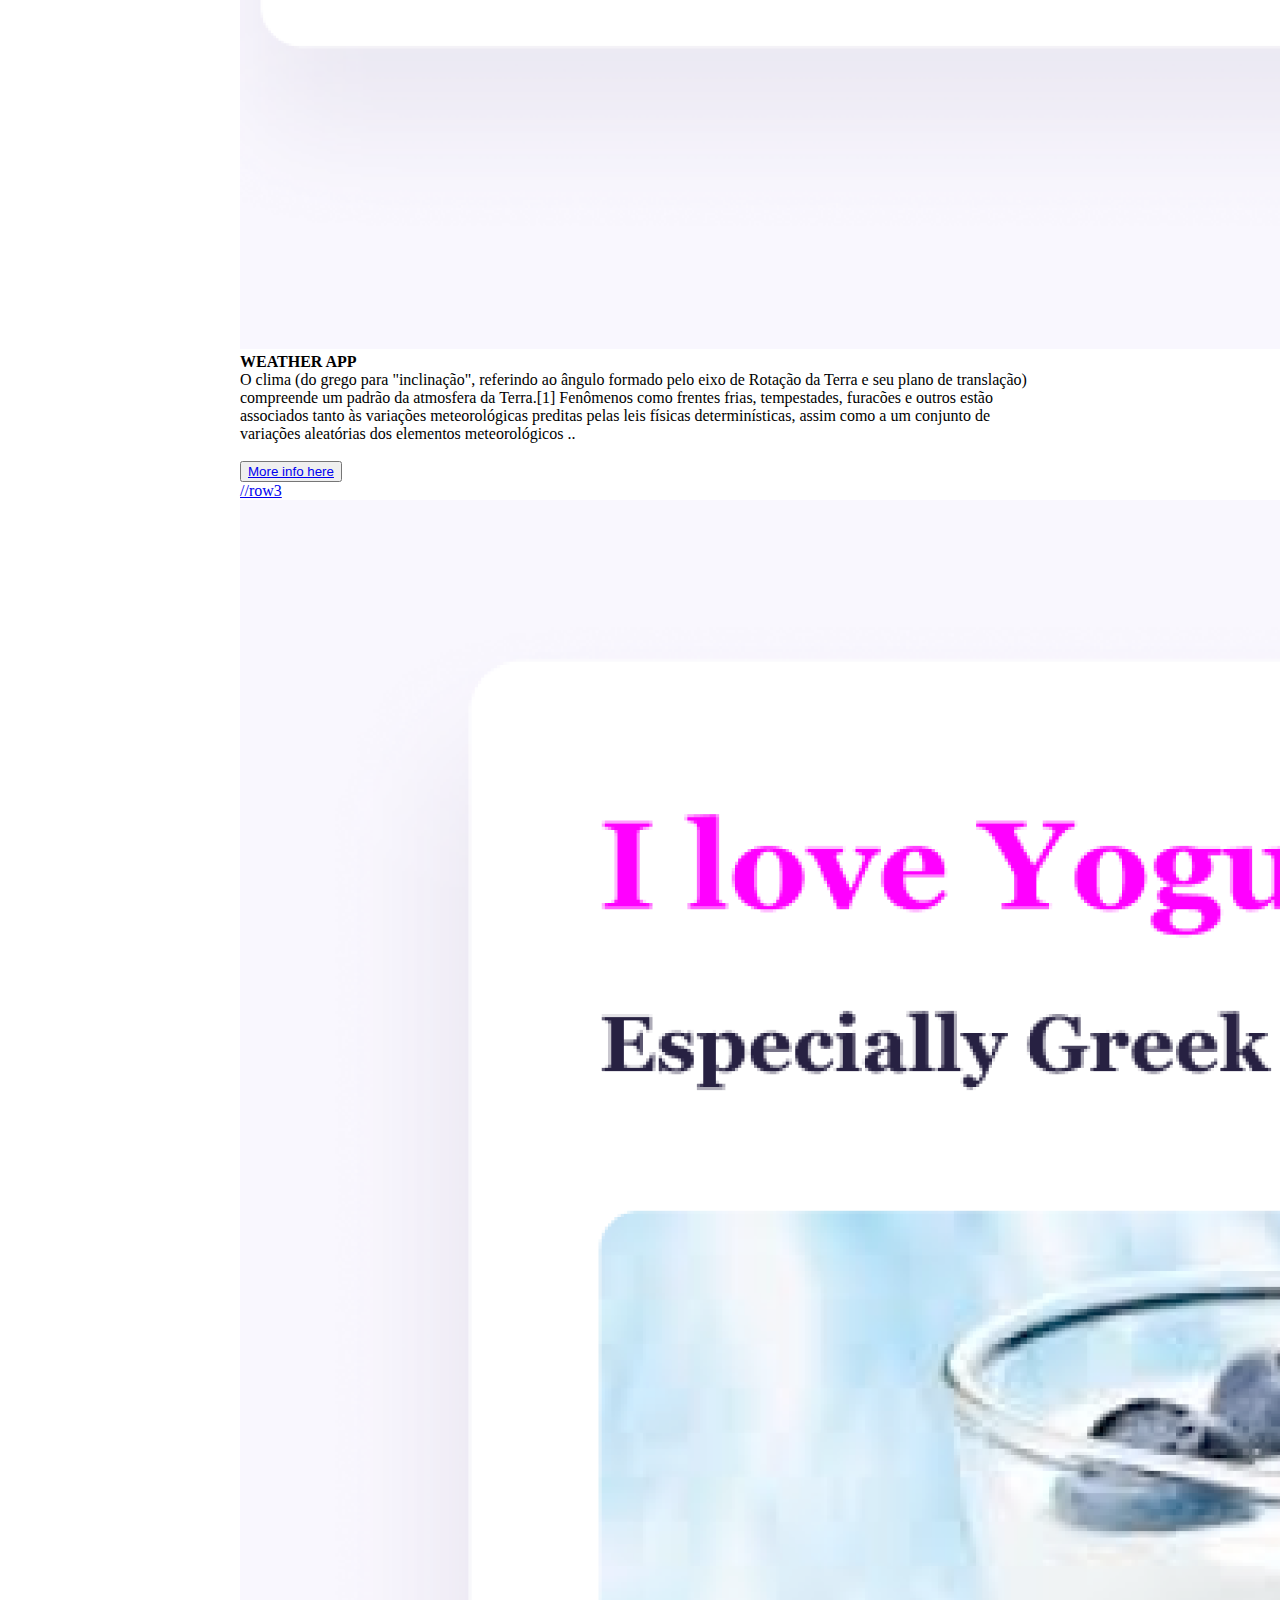
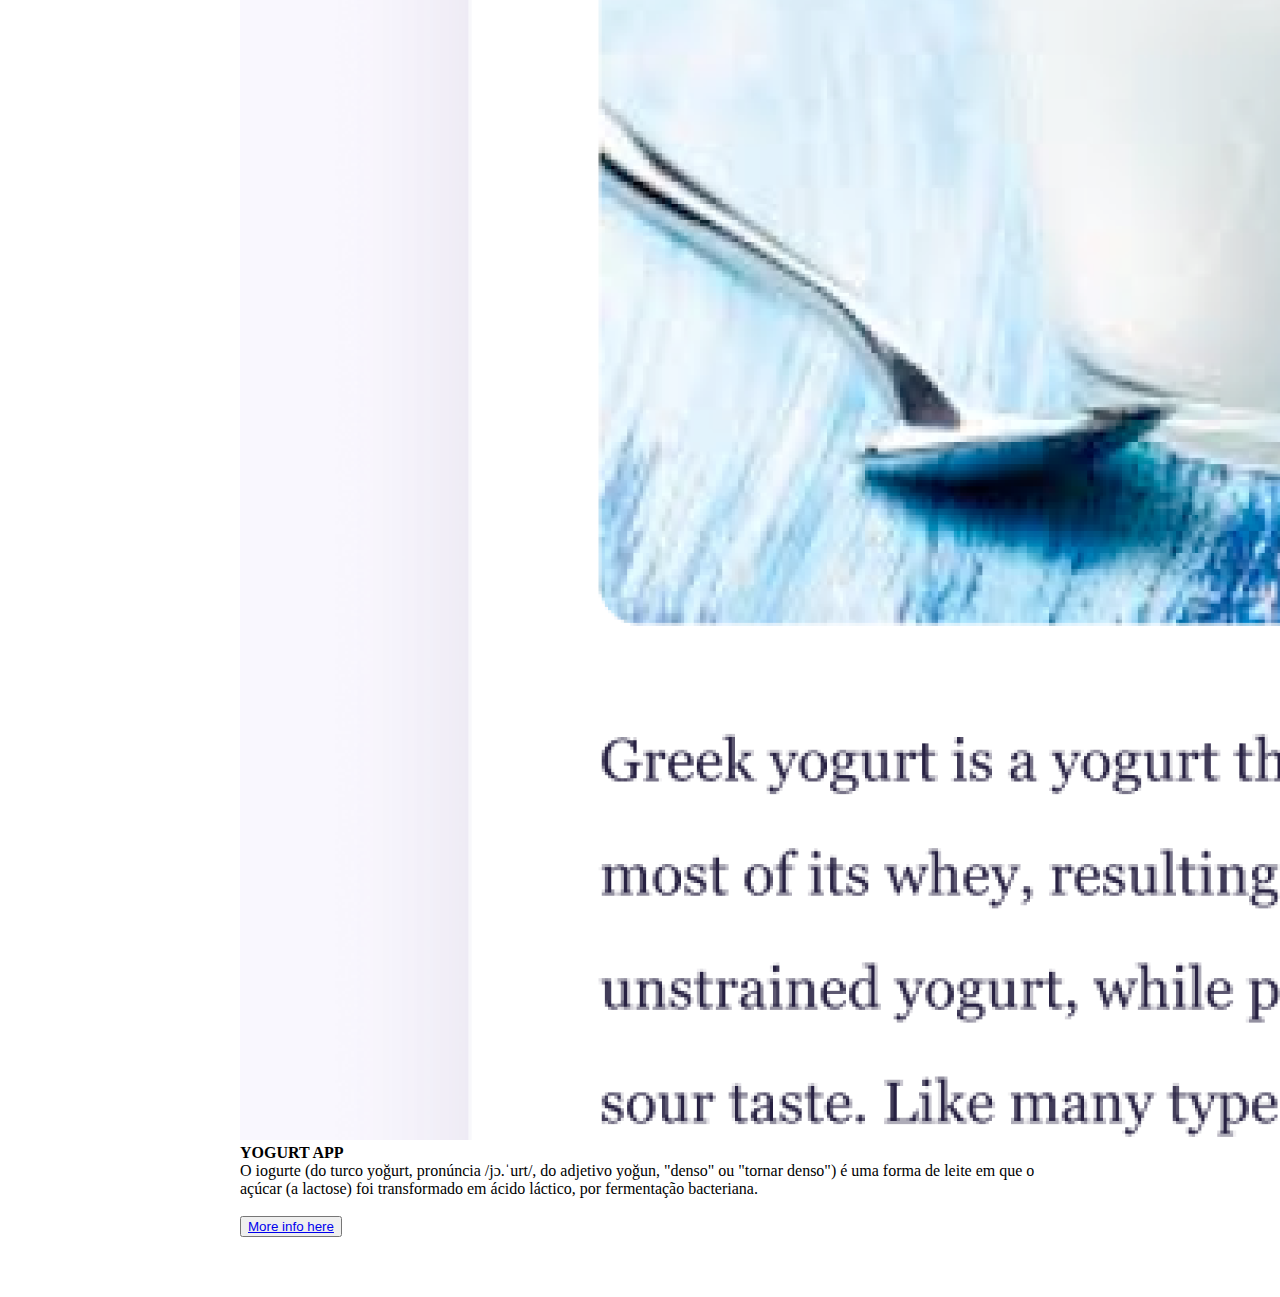
==== commit 57c9a7ca: "Responsive improvement" ====
--- a/index.html
+++ b/index.html
@@ -72,7 +72,7 @@
             <div class="text">O ioga ou yoga[1][2] (em sânscrito e páli: योग, IAST: yóga: lit. "jugo do amor"),[3] AFI: [joːgə]) é um conceito que se refere às tradicionais disciplinas físicas originárias da Índia.[4] A palavra está associada com as práticas meditativas[5][6] e costuma ser associada tipicamente com o hataioga e seus asanas (posturas) ou como uma forma de exercício.
               </div>
               <br />
-              <button type="button" class="btn btn-primary"><a href="https://pt.wikipedia.org/wiki/Ioga" class="text-white" tittle="more information about yoga app">More info</button>
+              <button type="button" class="btn btn-primary"><a href="https://pt.wikipedia.org/wiki/Ioga" class="text-white" tittle="more information about yoga app">More info here</button>
               </div>
             </div>
           </div>
@@ -90,7 +90,7 @@
                   <div class="text">O clima (do grego para "inclinação", referindo ao ângulo formado pelo eixo de Rotação da Terra e seu plano de translação) compreende um padrão da atmosfera da Terra.[1] Fenômenos como frentes frias, tempestades, furacões e outros estão associados tanto às variações meteorológicas preditas pelas leis físicas determinísticas, assim como a um conjunto de variações aleatórias dos elementos meteorológicos ..
                     </div>
                     <br />
-                    <button type="button" class="btn btn-primary"><a href="https://pt.wikipedia.org/wiki/Clima" class="text-white" tittle="more information about the weather app">More info</button>
+                    <button type="button" class="btn btn-primary"><a href="https://pt.wikipedia.org/wiki/Clima" class="text-white" tittle="more information about the weather app">More info here</button>
                     </div>
                   </div>
                 </div>
@@ -108,7 +108,7 @@
           <div class="text">O iogurte (do turco yoğurt, pronúncia /jɔ.ˈurt/, do adjetivo yoğun, "denso" ou "tornar denso") é uma forma de leite em que o açúcar (a lactose) foi transformado em ácido láctico, por fermentação bacteriana.
             </div>
             <br />
-            <button type="button" class="btn btn-primary"><a href="https://pt.wikipedia.org/wiki/Iogurte" class="text-white" tittle="more information about yogurt app">More info</button>
+            <button type="button" class="btn btn-primary"><a href="https://pt.wikipedia.org/wiki/Iogurte" class="text-white" tittle="more information about yogurt app">More info here</button>
             </div>
           </div>
         </div>
--- a/src/style.css
+++ b/src/style.css
@@ -40,16 +40,30 @@
 
 @media (max-width: 600px) {
   h1 {
-    font-size: 65px;
+    font-size: 60px;
   }
   h2 {
     font-size: 32px;
   }
   h3 {
     font-size: 18px;
+    margin: 20px;
   }
 
   p {
+    font-size: 16px;
+    text-align: center;
+  }
+
+  .about-part2 {
+    display: none;
+  }
+
+  #weather {
+    display: none;
+  }
+
+  #yogurt {
     display: none;
   }
 }
